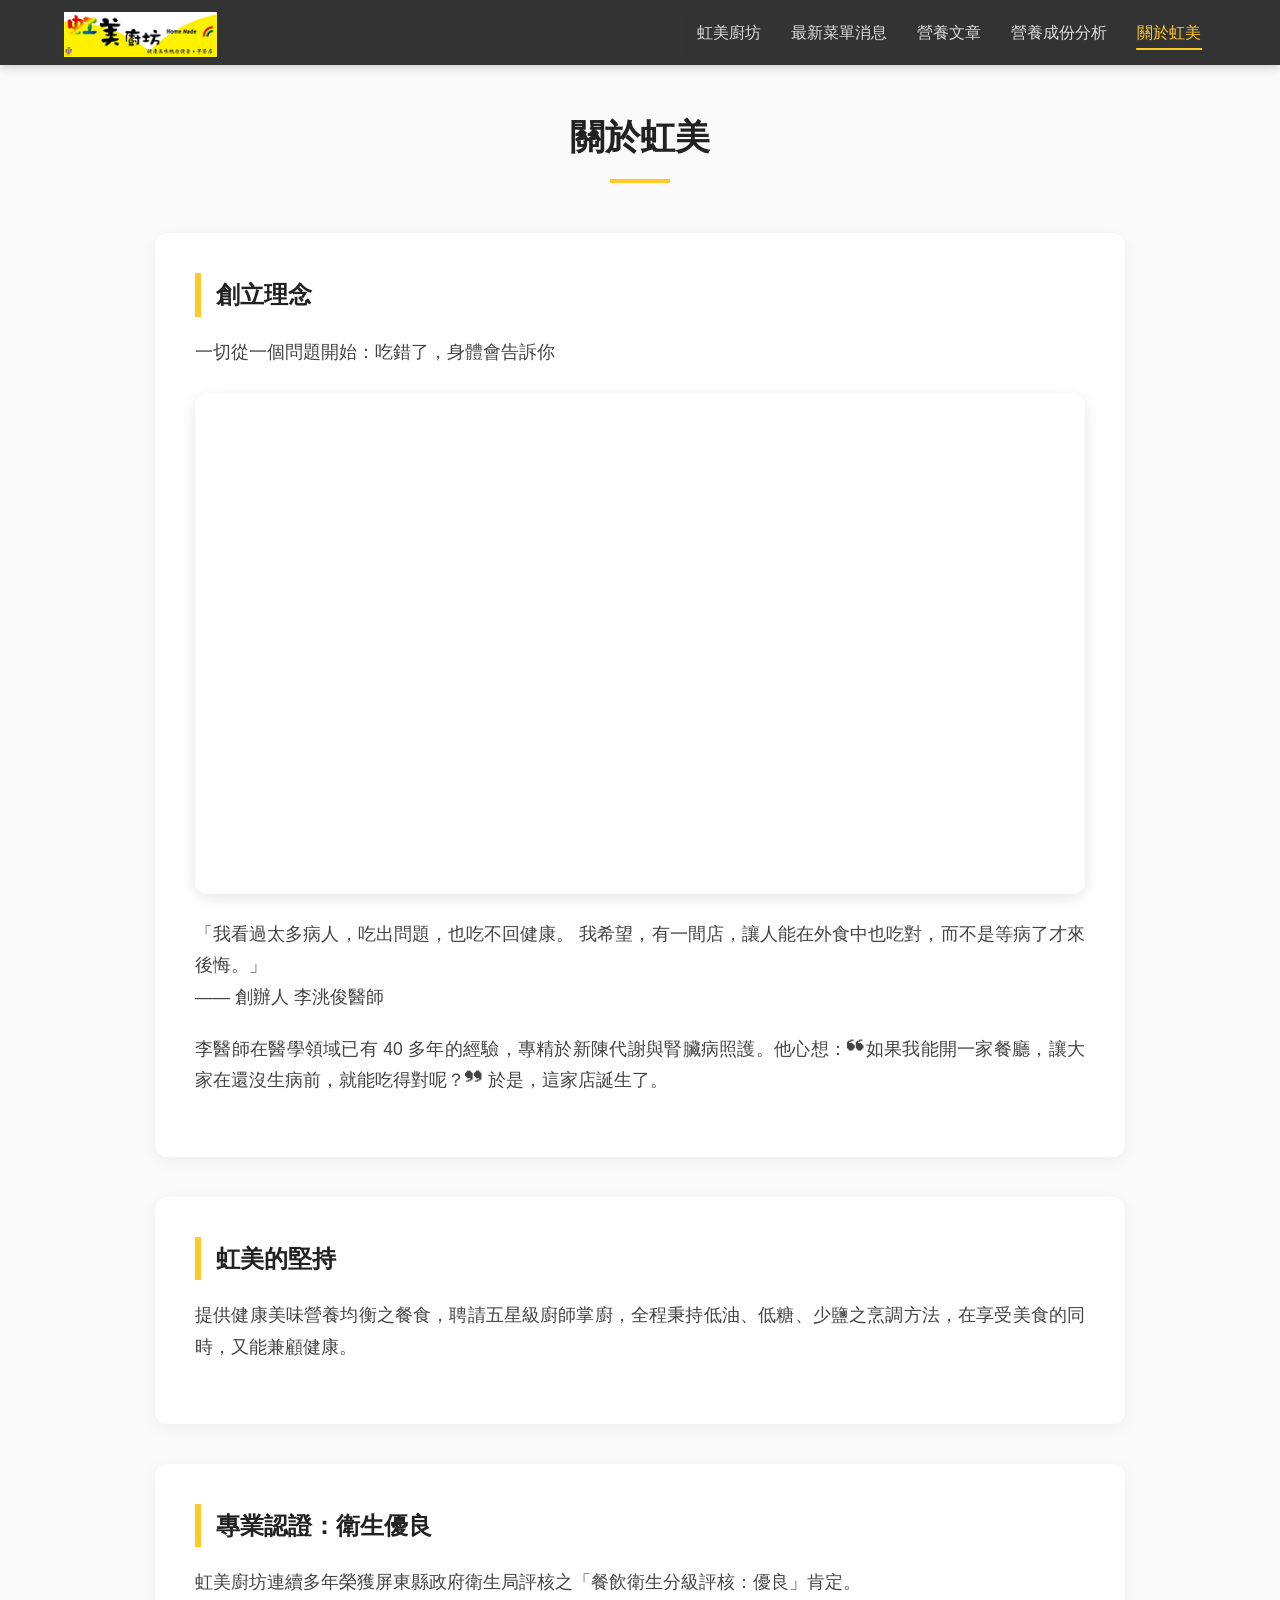
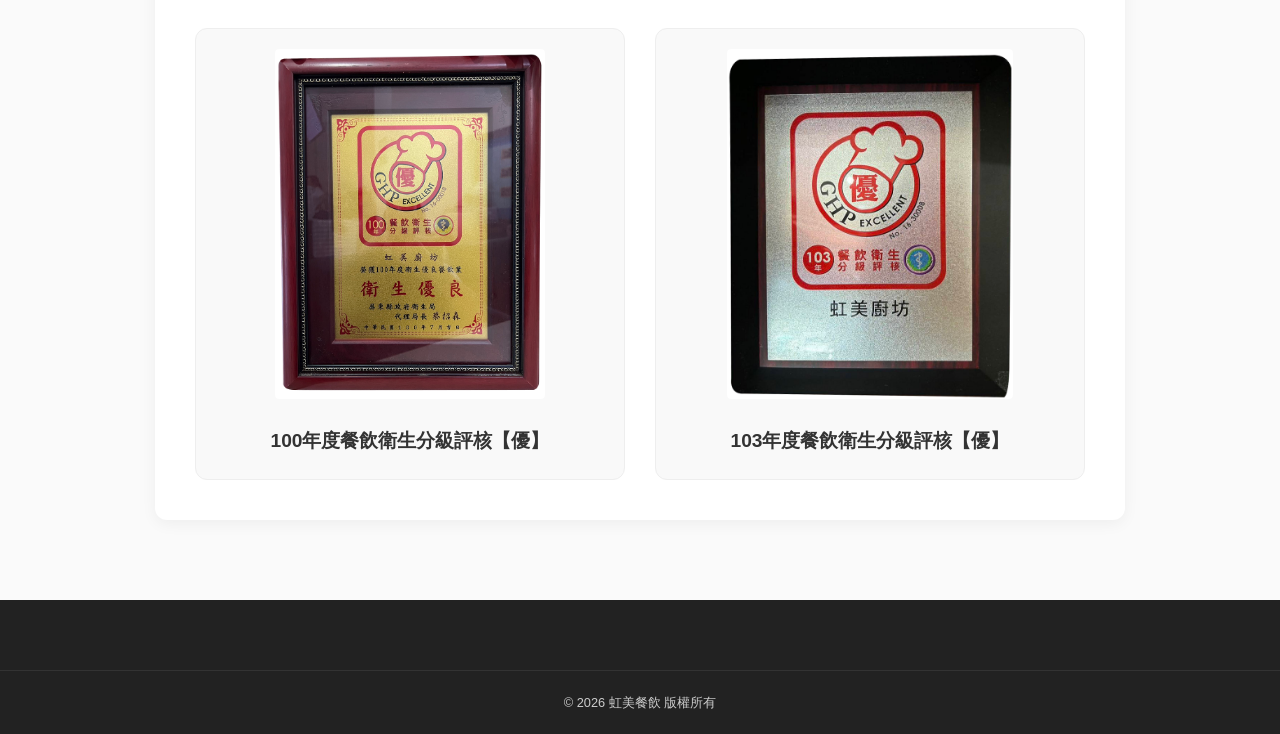
==== about.html @ a0c63518 "Add files via upload" ====
<!doctype html>
<html lang="zh-TW">
  <head>
    <meta charset="UTF-8" />
    <meta name="viewport" content="width=device-width, initial-scale=1.0" />
    <title>關於虹美 - 虹美廚坊</title>
    <link rel="stylesheet" href="./css/all.min.css" />
    <style>
      /* --- 1. 基礎設定 --- */
      * { margin: 0; padding: 0; list-style: none; box-sizing: border-box; font-family: "PingFang TC", "Heiti TC", "Microsoft JhengHei", sans-serif; }
      body { background-color: #fafafa; color: #333; line-height: 1.8; }
      #menu_control { display: none; }

      /* --- 2. Header & 導覽列 --- */
      .header { background-color: #333; height: 65px; display: flex; justify-content: space-between; align-items: center; padding: 0 5%; position: sticky; top: 0; z-index: 1000; box-shadow: 0 2px 10px rgba(0, 0, 0, 0.2); }
      .logo img { height: 45px; vertical-align: middle; }
      .hamburger span { display: block; width: 25px; height: 3px; background-color: #fff; margin: 5px 0; transition: 0.3s; border-radius: 2px; }
      nav { width: 100%; height: calc(100vh - 65px); background-color: rgba(51, 51, 51, 0.95); position: absolute; top: 65px; left: -100%; transition: 0.5s; display: flex; flex-direction: column; backdrop-filter: blur(5px); }
      nav a { color: #fff; text-decoration: none; padding: 20px; border-bottom: 1px solid #555; text-align: center; }
      #menu_control:checked ~ .header nav { left: 0; }

      @media screen and (min-width: 768px) {
        .menu_btn { display: none; }
        nav { position: static; width: auto; height: auto; flex-direction: row; background-color: transparent; }
        nav a { border-bottom: none; padding: 0 15px; line-height: 65px; color: #ddd; position: relative; }
        nav a:hover, nav a.active { color: #ffca28 !important; }
        nav a::after { content: ""; position: absolute; bottom: 15px; left: 50%; width: 0; height: 2px; background-color: #ffca28; transition: 0.3s; transform: translateX(-50%); }
        nav a:hover::after, nav a.active::after { width: 70%; }
      }

      /* --- 3. 關於虹美專屬樣式 --- */
      .container { max-width: 1000px; margin: 40px auto; padding: 0 15px; }
      .page-title { font-size: 2.2rem; text-align: center; margin-bottom: 50px; color: #222; position: relative; padding-bottom: 15px; }
      .page-title::after { content: ""; position: absolute; bottom: 0; left: 50%; width: 60px; height: 4px; background: #ffca28; transform: translateX(-50%); }

      .about-section { background: #fff; border-radius: 12px; padding: 40px; box-shadow: 0 4px 15px rgba(0,0,0,0.05); margin-bottom: 40px; }
      .about-section h2 { color: #222; margin-bottom: 20px; border-left: 6px solid #ffca28; padding-left: 15px; }
      .about-content { font-size: 1.1rem; color: #444; text-align: justify; }
      .about-content p { margin-bottom: 20px; }

      .award-grid { display: grid; grid-template-columns: 1fr; gap: 30px; margin-top: 30px; }
      .award-card { background: #f9f9f9; padding: 20px; border-radius: 12px; text-align: center; border: 1px solid #eee; transition: 0.3s; }
      .award-card:hover { transform: translateY(-5px); border-color: #ffca28; }
      .award-card img { max-width: 100%; height: 350px; object-fit: contain; border-radius: 4px; margin-bottom: 15px; }
      .award-card h3 { font-size: 1.2rem; color: #333; }

      @media screen and (min-width: 768px) {
        .award-grid { grid-template-columns: 1fr 1fr; }
      }

      /* 回到頂部按鈕樣式 */
      #backToTop { position: fixed; bottom: 30px; right: 25px; width: 50px; height: 50px; background-color: #ffca28; border: none; border-radius: 50%; cursor: pointer; display: flex; justify-content: center; align-items: center; font-size: 22px; z-index: 2000; opacity: 0; visibility: hidden; transition: 0.3s; box-shadow: 0 4px 10px rgba(0,0,0,0.2); }
      #backToTop.show { opacity: 1; visibility: visible; }

      .footer { background-color: #222; color: #ccc; padding: 50px 0 20px; margin-top: 80px; }
      .footer-bottom { text-align: center; margin-top: 20px; border-top: 1px solid #333; padding-top: 20px; font-size: 0.8rem; }
      
      .video-wrapper { position: relative; padding-bottom: 56.25%; height: 0; overflow: hidden; margin: 25px 0; border-radius: 12px; box-shadow: 0 4px 15px rgba(0,0,0,0.1); }
      .video-wrapper iframe { position: absolute; top: 0; left: 0; width: 100%; height: 100%; border: 0; }
    </style>
  </head>
  <body>
    <input type="checkbox" id="menu_control" />

    <header class="header">
      <h1 class="logo"><a href="index.html"><img src="./image/虹美LOGO長.png" alt="虹美LOGO" /></a></h1>
      <label for="menu_control" class="menu_btn"><div class="hamburger"><span></span><span></span><span></span></div></label>
      <nav id="mainNav">
        <a href="index.html">虹美廚坊</a>
        <a href="news.html">最新菜單消息</a>
        <a href="article.html">營養文章</a>
        <a href="analysis.html">營養成份分析</a>
        <a href="about.html">關於虹美</a>
      </nav>
    </header>

    <main class="container">
      <h2 class="page-title">關於虹美</h2>

      <section class="about-section">
        <h2>創立理念</h2>
        <div class="about-content">
          <p>一切從一個問題開始：吃錯了，身體會告訴你</p>
          <div class="video-wrapper">
            <iframe src="https://www.youtube.com/embed/pEnju7WkwDY" title="虹美廚坊創立理念" allow="accelerometer; autoplay; clipboard-write; encrypted-media; gyroscope; picture-in-picture; web-share" allowfullscreen></iframe>
          </div>
          <p>「我看過太多病人，吃出問題，也吃不回健康。 我希望，有一間店，讓人能在外食中也吃對，而不是等病了才來後悔。」<br>—— 創辦人 李洮俊醫師</p>
          <p>李醫師在醫學領域已有 40 多年的經驗，專精於新陳代謝與腎臟病照護。他心想：❝如果我能開一家餐廳，讓大家在還沒生病前，就能吃得對呢？❞ 於是，這家店誕生了。</p>
        </div>
      </section>

      <section class="about-section">
        <h2>虹美的堅持</h2>
        <div class="about-content">
          <p>提供健康美味營養均衡之餐食，聘請五星級廚師掌廚，全程秉持低油、低糖、少鹽之烹調方法，在享受美食的同時，又能兼顧健康。</p>
        </div>
      </section>

      <section class="about-section">
        <h2>專業認證：衛生優良</h2>
        <div class="about-content">
          <p>虹美廚坊連續多年榮獲屏東縣政府衛生局評核之「餐飲衛生分級評核：優良」肯定。</p>
        </div>
        <div class="award-grid">
          <div class="award-card">
            <img src="./image/100年獎牌.png" alt="100年度衛生優良獎牌">
            <h3>100年度餐飲衛生分級評核【優】</h3>
          </div>
          <div class="award-card">
            <img src="./image/103年獎牌.png" alt="103年度衛生優良獎牌">
            <h3>103年度餐飲衛生分級評核【優】</h3>
          </div>
        </div>
      </section>
    </main>

    <footer class="footer">
      <div class="footer-bottom">© 2026 虹美餐飲 版權所有</div>
    </footer>

    <button id="backToTop">↑</button>

    <script>
      // 1. 穩健型導覽列 Active 判斷 (解決放上網後無底線問題)
      window.addEventListener('DOMContentLoaded', () => {
        const currentPath = decodeURI(window.location.pathname).toLowerCase();
        const navLinks = document.querySelectorAll("#mainNav a");

        navLinks.forEach((link) => {
          const linkHref = link.getAttribute("href").toLowerCase().replace('./', '');

          // 處理首頁
          if (linkHref === "index.html") {
            if (currentPath.endsWith("/") || currentPath.includes("index.html") || currentPath === "") {
              link.classList.add("active");
            }
          } 
          // 處理其他分頁：模糊比對核心關鍵字 (如 about)
          else if (linkHref) {
            const keyword = linkHref.split('.')[0]; 
            if (currentPath.includes(keyword)) {
              link.classList.add("active");
            }
          }
        });

        // 漢堡選單自動收合
        const menuControl = document.getElementById("menu_control");
        navLinks.forEach((link) => {
          link.addEventListener('click', () => {
            if (menuControl) menuControl.checked = false;
          });
        });
      });

      // 2. 回到頂部按鈕邏輯
      const btnTop = document.getElementById("backToTop");
      window.addEventListener('scroll', () => {
        if (window.scrollY > 400) {
          btnTop.classList.add("show");
        } else {
          btnTop.classList.remove("show");
        }
      });
      btnTop.onclick = () => window.scrollTo({ top: 0, behavior: "smooth" });
    </script>
  </body>
</html>
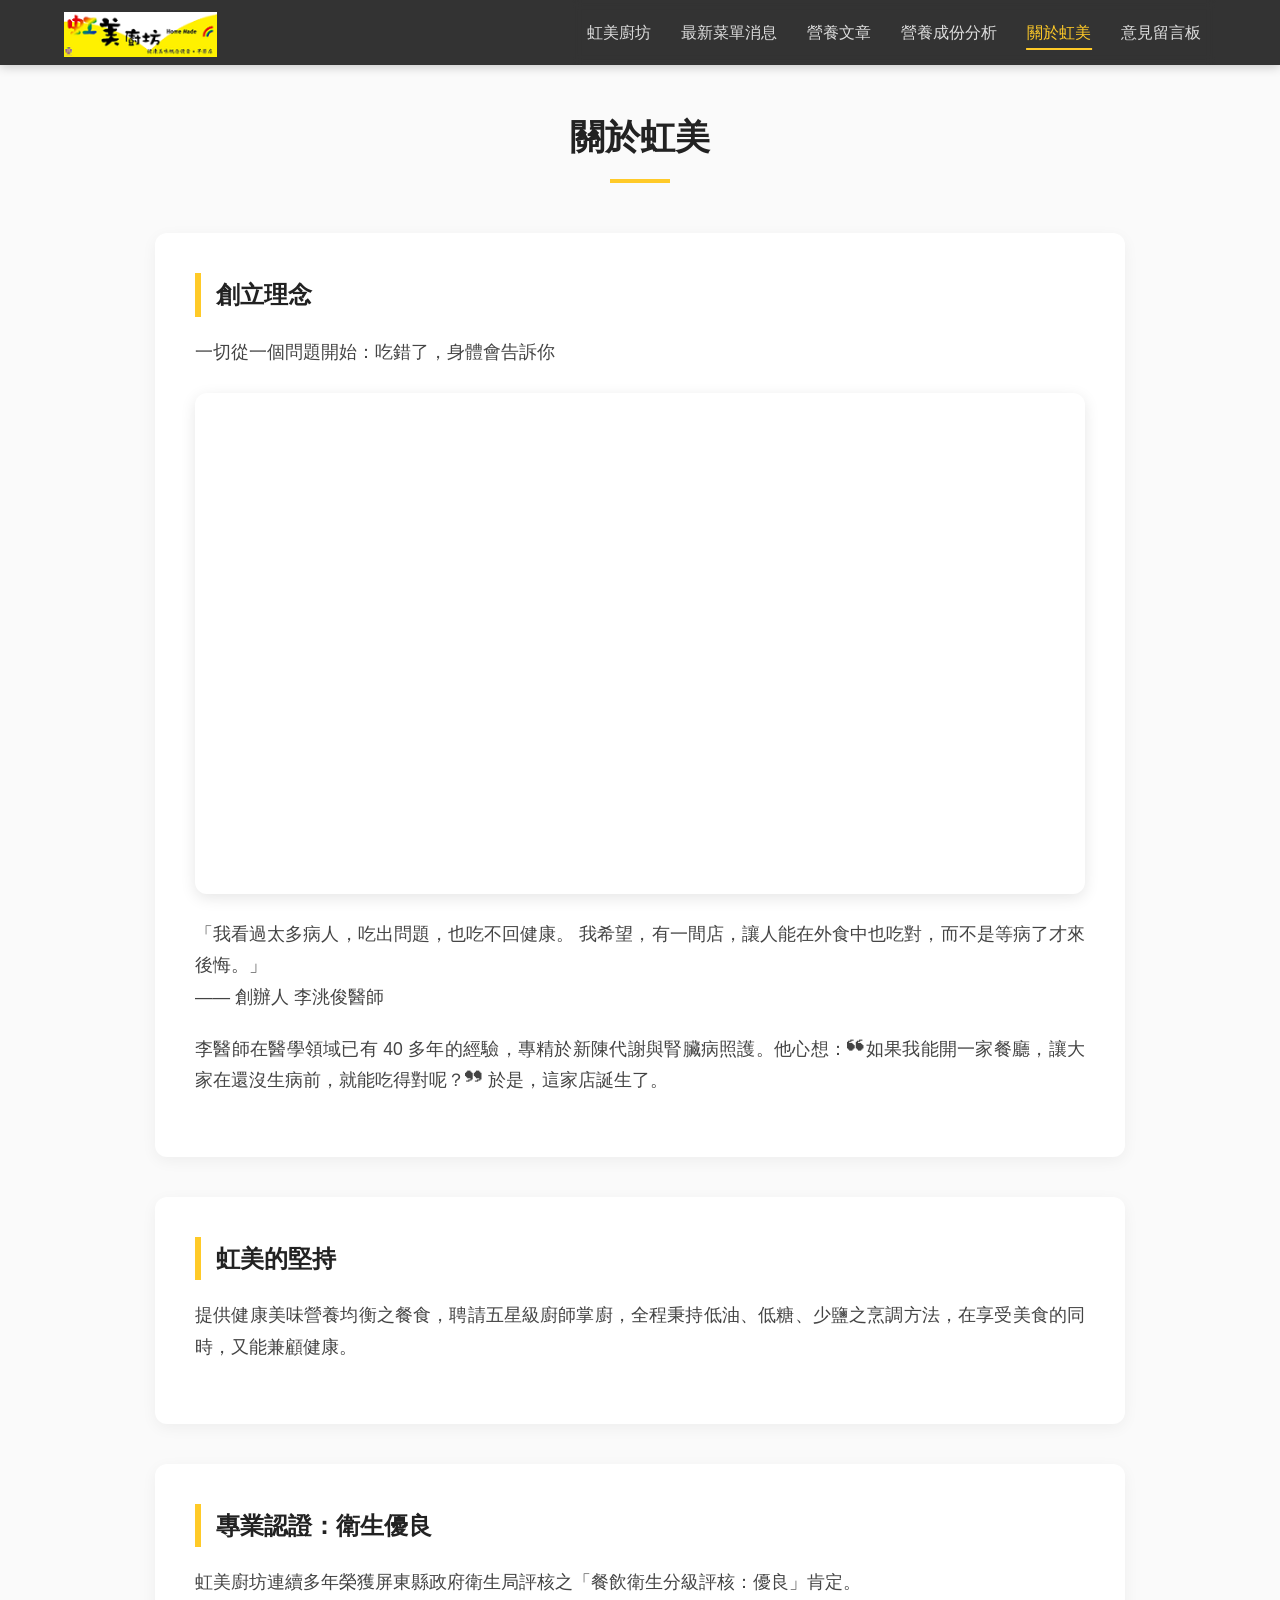
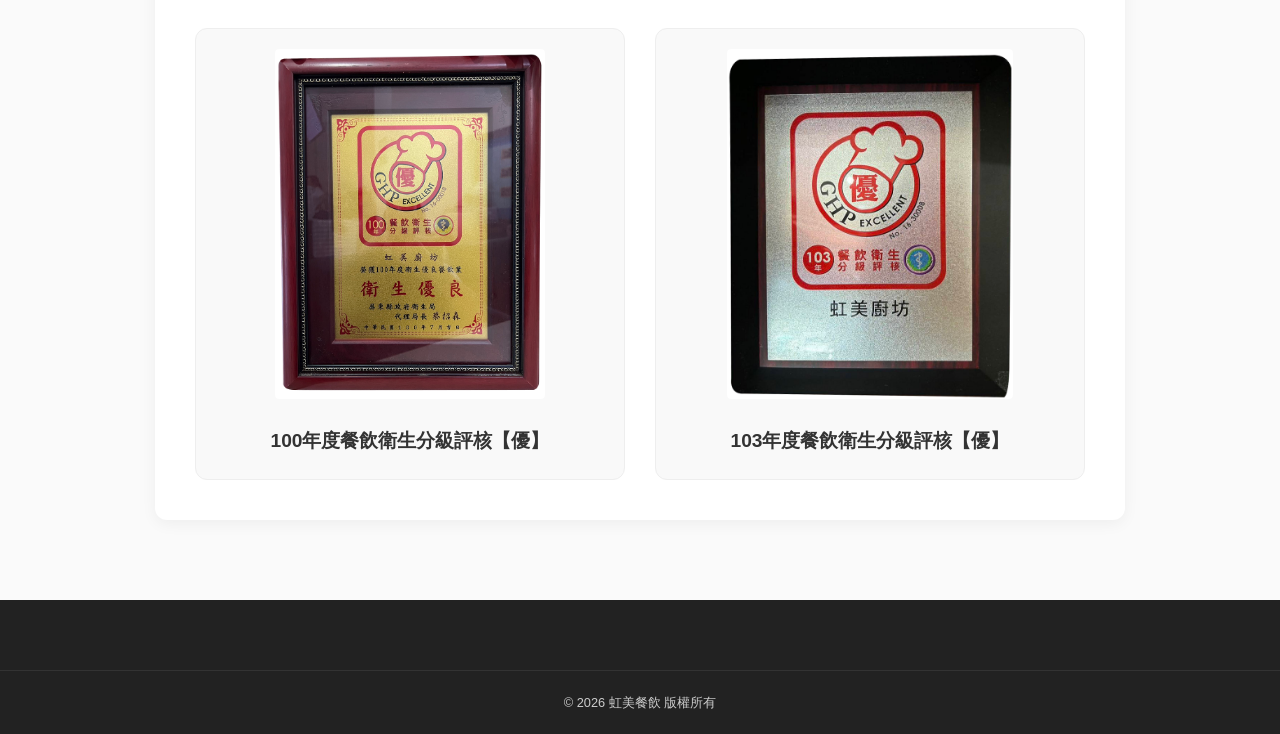
==== commit 85e5ac94: "Add files via upload" ====
--- a/about.html
+++ b/about.html
@@ -71,6 +71,7 @@
         <a href="article.html">營養文章</a>
         <a href="analysis.html">營養成份分析</a>
         <a href="about.html">關於虹美</a>
+        <a href="board.html">意見留言板</a>
       </nav>
     </header>
 
